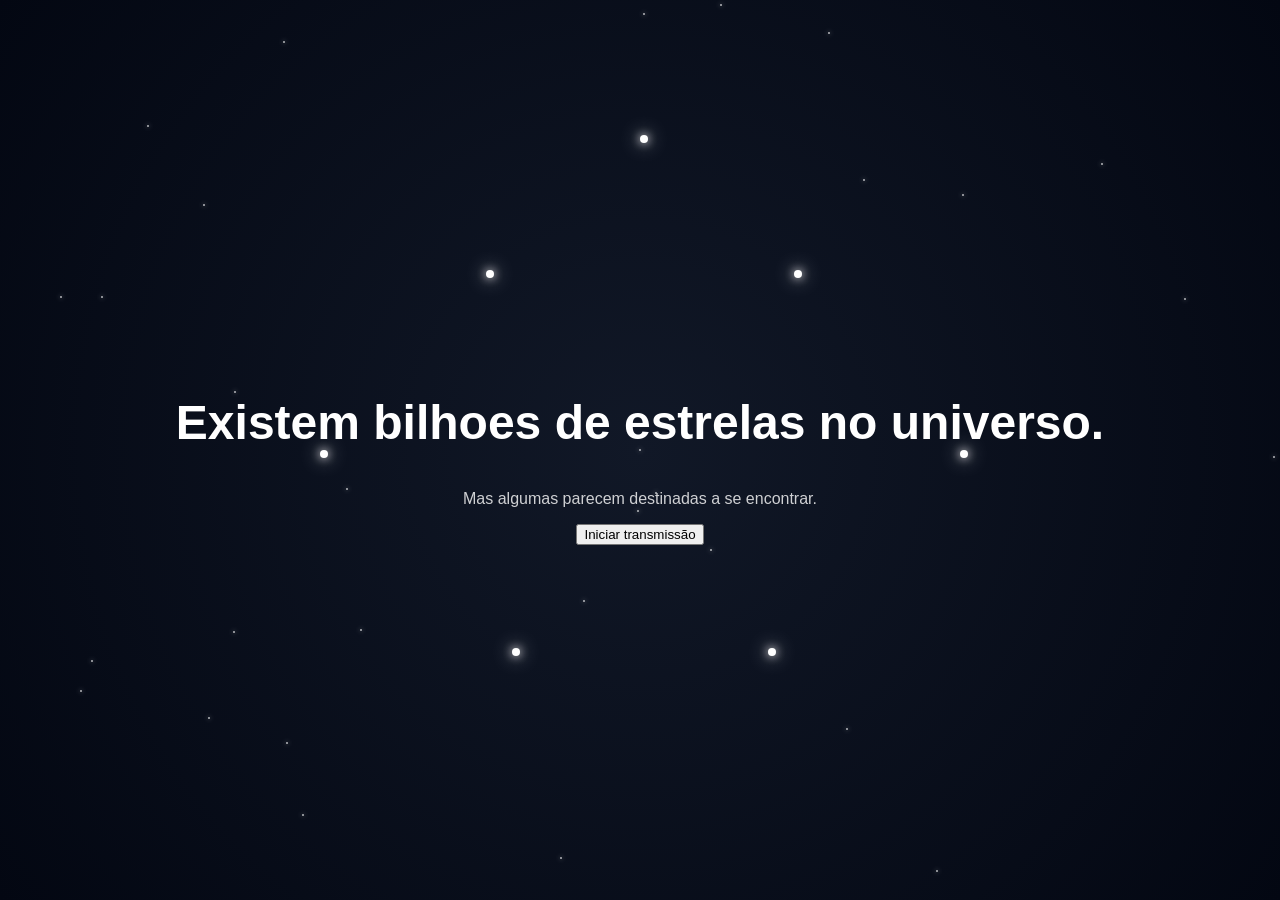
==== ceu.html @ 45bbbbe5 "Projeto de coraçao" ====
<!DOCTYPE html>
<html lang="pt-br">
<head>
    <meta charset="UTF-8">
    <meta name="viewport" content="width=device-width, initial-scale=1.0">
    <title>Ceu</title>
    <link rel="stylesheet" href="ceu.css">
</head>
<body>
<section id="ceu">
<!--estrelas principais-->
<div class="estrela" id="estrela1" style="top:15%; left: 50%"onclick="Arquivo01()"></div>
<div class="estrela" id="estrela2" style="top:30%; left:38%" onclick="Arquivo02()"></div>
<div  class="estrela" id="estrela3"style="top:30%; left:62%" onclick="Arquivo03()"></div>
<div  class="estrela" id="estrela4" style="top:50%; left:25%" onclick="Arquivo04()"></div>
<div  class="estrela" id="estrela5"style="top:50%; left: 75%" onclick="Arquivo05()"></div>
<div class="estrela" id="estrela6" style="top:72%; left:40%" onclick="Arquivo06()"></div>
<div class="estrela" id="estrela7" style="top:72%; left:60%" onclick="Arquivo07()"></div>

<!--estrelas pequenas-->

<div class="estrelas-pequenas"></div>
    <div id="conteudo">

        <h1>Existem bilhoes de estrelas no universo.</h1>

        <p>Mas algumas parecem destinadas a se encontrar.</p>




            <button onclick="Iniciar()">
                Iniciar  transmissão
            </button>

    </div>

<!--Linhas-->

<div class="linha" id="linha1"></div>
<div class="linha"  id="linha2"></div>
<div class="linha"  id="linha3"></div>
<div class="linha" id="linha4"></div>
<div class="linha" id="linha5"></div>
<div class="linha" id="linha6"></div>

<div class="linha" id="linha7"></div>


    </section>

    <script src="ceu.js"></script>
</body>
</html>
---- ceu.css ----
@charset "UTF-8";


body {
    height:100vh;
    margin:0px;




   
    background: radial-gradient(circle at center, #111827,
    #030712);

    color:white;
    font-family:Arial, Helvetica, sans-serif;

    overflow:hidden;
}

#conteudo {
    position:relative;
    text-align:center;
    z-index:10;

    pointer-events: none;

    
}

h1 {
    font-size:3em;
}

p {
    opacity:0.8;
    font-size:1em;
}

button {
    pointer-events:all;
}

#ceu {
    position:relative;
    width:100vw;
    height:100vh;
    display:flex;
    justify-content:center;
    align-items:center;
}

.estrela{
position:absolute;


left:30%;
top:20%;

width:8px;
height:8px;

border-radius:50%;

box-shadow: 0px 0px 10px white, 0 0 20px white;
background-color: white;
z-index:1;
}


.estrelas-pequenas {
    position:absolute;

    width:2px;
    height:2px;

    background-color:white;

    border-radius:50%;

    opacity:0.7;

    box-shadow: 0px 0px 5px white
}


@keyframes pulsar{

    0%,100%{
        transform:scale(1);
    }

    50%{
        transform:scale(1.8);
    }

}

.ativa{
    animation:pulsar 2s infinite;
}

.linha{
    position:absolute;

    height:2px;
    background:white;

    box-shadow:
    0 0 5px white,
    0 0 10px white;

    opacity:0;

    transition:1s;
}



/* 1 → 2 */
#linha1{
    top:22%;
    left:43%;
    width:140px;
    transform:rotate(140deg);
}

/* 1 → 3 */
#linha2{
    top:22%;
    left:50%;
    width:140px;
    transform:rotate(40deg);
}

/* 2 → 4 */
#linha3{
    top:40%;
    left:31%;
    width:150px;
    transform:rotate(125deg);
}

/* 3 → 5 */
#linha4{
    top:40%;
    left:62%;
    width:150px;
    transform:rotate(55deg);
}

/* 4 → 6 */
#linha5{
    top:61%;
    left:31%;
    width:140px;
    transform:rotate(45deg);
}

/* 5 → 7 */
#linha6{
    top:61%;
    left:60%;
    width:140px;
    transform:rotate(135deg);
}

/* 6 → 7 */
#linha7{
    top:72%;
    left:40%;
    width:20%;
    transform:rotate(0deg);
}


/*Animaçoes das estrelas*/
@keyframes piscar{

    0%,100%{
        opacity:0.2;
    }

    50%{
        opacity:1;
    }

}
/*Ajustes*/


.estrelas-pequenas{
    animation:piscar 3s infinite;
}


button {
    transition:0.5s
}

button:hover{
    transform:scale(1.1)
}


.estrela {
    transition:0.5s;
}

.estrela:hover{
    transform:scale(1.5)
}

#conteudo {
    transition:2s;
}

.linhas{
    box-shadow:0px 0px 5px white;
    box-shadow:0px 0px 10px white;
}
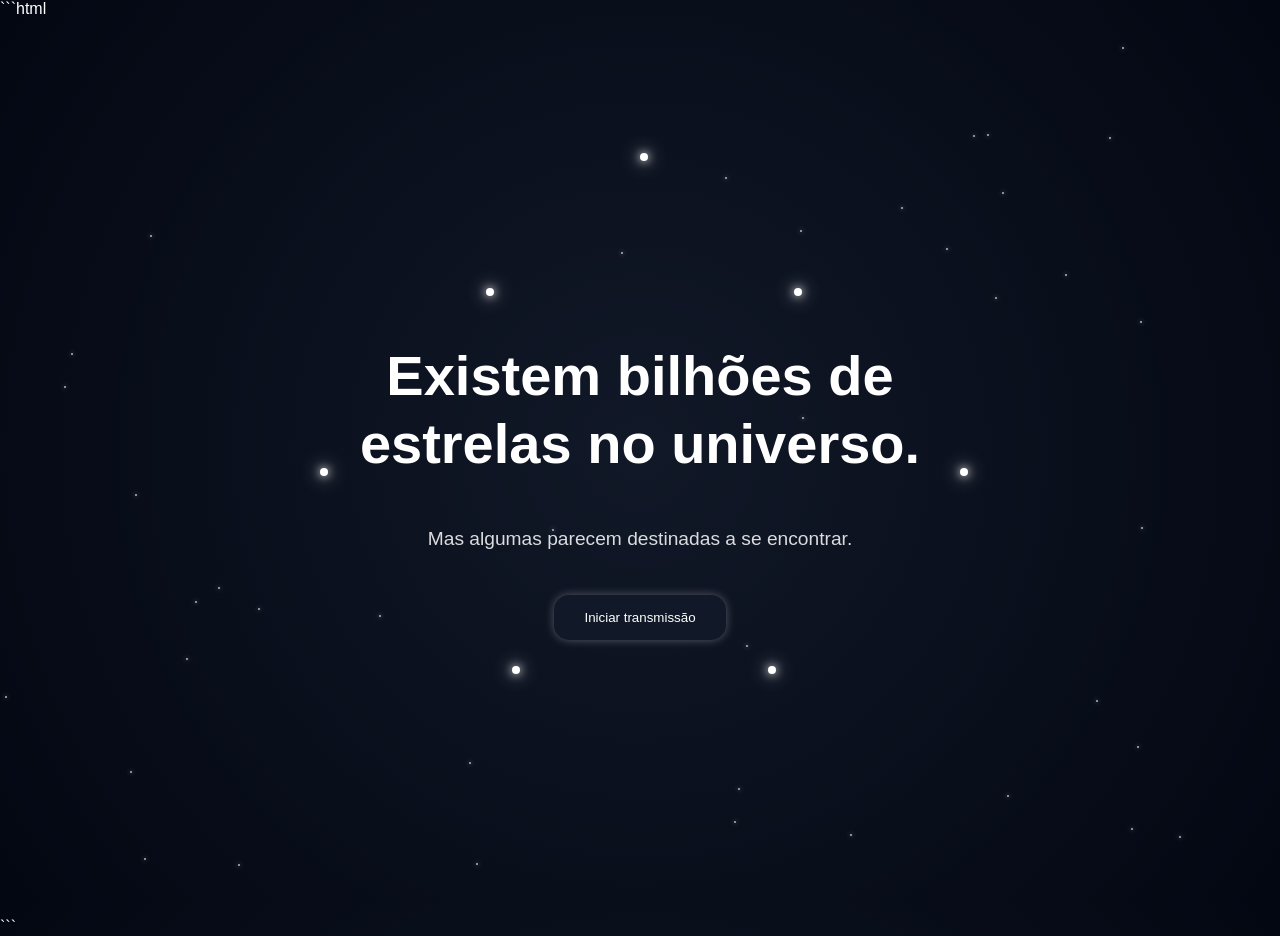
==== commit 7004b0c5: "penultima atualizaçao" ====
--- a/ceu.html
+++ b/ceu.html
@@ -1,54 +1,82 @@
+```html
 <!DOCTYPE html>
 <html lang="pt-br">
+
 <head>
     <meta charset="UTF-8">
     <meta name="viewport" content="width=device-width, initial-scale=1.0">
-    <title>Ceu</title>
+    <title>Departamento de Observação Intergaláctica</title>
+
     <link rel="stylesheet" href="ceu.css">
 </head>
+
 <body>
-<section id="ceu">
-<!--estrelas principais-->
-<div class="estrela" id="estrela1" style="top:15%; left: 50%"onclick="Arquivo01()"></div>
-<div class="estrela" id="estrela2" style="top:30%; left:38%" onclick="Arquivo02()"></div>
-<div  class="estrela" id="estrela3"style="top:30%; left:62%" onclick="Arquivo03()"></div>
-<div  class="estrela" id="estrela4" style="top:50%; left:25%" onclick="Arquivo04()"></div>
-<div  class="estrela" id="estrela5"style="top:50%; left: 75%" onclick="Arquivo05()"></div>
-<div class="estrela" id="estrela6" style="top:72%; left:40%" onclick="Arquivo06()"></div>
-<div class="estrela" id="estrela7" style="top:72%; left:60%" onclick="Arquivo07()"></div>
 
-<!--estrelas pequenas-->
+    <section id="ceu">
 
-<div class="estrelas-pequenas"></div>
-    <div id="conteudo">
+        <!-- Conteúdo -->
+        <div id="conteudo">
 
-        <h1>Existem bilhoes de estrelas no universo.</h1>
+            <h1>
+                Existem bilhões de estrelas no universo.
+            </h1>
 
-        <p>Mas algumas parecem destinadas a se encontrar.</p>
+            <p>
+                Mas algumas parecem destinadas a se encontrar.
+            </p>
+
+            <button onclick="Iniciar()">
+                Iniciar transmissão
+            </button>
+
+        </div>
 
 
+        <!-- Estrelas principais -->
+        <div class="estrela" id="estrela1"
+            style="top:15%; left:50%;"
+            onclick="Arquivo01()"></div>
+
+        <div class="estrela" id="estrela2"
+            style="top:30%; left:38%;"
+            onclick="Arquivo02()"></div>
+
+        <div class="estrela" id="estrela3"
+            style="top:30%; left:62%;"
+            onclick="Arquivo03()"></div>
+
+        <div class="estrela" id="estrela4"
+            style="top:50%; left:25%;"
+            onclick="Arquivo04()"></div>
+
+        <div class="estrela" id="estrela5"
+            style="top:50%; left:75%;"
+            onclick="Arquivo05()"></div>
+
+        <div class="estrela" id="estrela6"
+            style="top:72%; left:40%;"
+            onclick="Arquivo06()"></div>
+
+        <div class="estrela" id="estrela7"
+            style="top:72%; left:60%;"
+            onclick="Arquivo07()"></div>
 
 
-            <button onclick="Iniciar()">
-                Iniciar  transmissão
-            </button>
-
-    </div>
-
-<!--Linhas-->
-
-<div class="linha" id="linha1"></div>
-<div class="linha"  id="linha2"></div>
-<div class="linha"  id="linha3"></div>
-<div class="linha" id="linha4"></div>
-<div class="linha" id="linha5"></div>
-<div class="linha" id="linha6"></div>
-
-<div class="linha" id="linha7"></div>
-
+        <!-- Linhas -->
+        <div class="linha" id="linha1"></div>
+        <div class="linha" id="linha2"></div>
+        <div class="linha" id="linha3"></div>
+        <div class="linha" id="linha4"></div>
+        <div class="linha" id="linha5"></div>
+        <div class="linha" id="linha6"></div>
+        <div class="linha" id="linha7"></div>
 
     </section>
 
+
     <script src="ceu.js"></script>
+
 </body>
-</html>+
+</html>
+```
--- a/ceu.css
+++ b/ceu.css
@@ -1,16 +1,12 @@
+
 @charset "UTF-8";
 
-
-body {
+body{
+    margin:0;
     height:100vh;
-    margin:0px;
-
-
-
-
-   
-    background: radial-gradient(circle at center, #111827,
-    #030712);
+
+    background:
+    radial-gradient(circle at center,#111827,#030712);
 
     color:white;
     font-family:Arial, Helvetica, sans-serif;
@@ -18,106 +14,153 @@
     overflow:hidden;
 }
 
-#conteudo {
+#ceu{
     position:relative;
-    text-align:center;
-    z-index:10;
-
-    pointer-events: none;
-
-    
-}
-
-h1 {
-    font-size:3em;
-}
-
-p {
-    opacity:0.8;
-    font-size:1em;
-}
-
-button {
-    pointer-events:all;
-}
-
-#ceu {
-    position:relative;
+
     width:100vw;
     height:100vh;
+
     display:flex;
     justify-content:center;
     align-items:center;
 }
 
+/* CONTEÚDO */
+
+#conteudo{
+    position:relative;
+    z-index:10;
+
+    width:80%;
+    max-width:700px;
+
+    text-align:center;
+
+    transition:2s;
+
+    pointer-events:none;
+}
+
+h1{
+    font-size:clamp(2rem,5vw,3.5rem);
+    line-height:1.2;
+}
+
+h2{
+    font-size:clamp(1.6rem,4vw,2.5rem);
+}
+
+p{
+    font-size:clamp(1rem,2vw,1.2rem);
+    line-height:1.7;
+
+    opacity:.85;
+}
+
+
+/* BOTÃO */
+
+button{
+    pointer-events:all;
+
+    margin-top:20px;
+
+    padding:15px 30px;
+
+    background:#111827;
+
+    color:white;
+
+    border:none;
+    border-radius:15px;
+
+    cursor:pointer;
+
+    box-shadow:
+    0 0 10px rgba(255,255,255,.3);
+
+    transition:.5s;
+}
+
+button:hover{
+    transform:scale(1.1);
+
+    box-shadow:
+    0 0 15px white;
+}
+
+
+/* ESTRELAS PRINCIPAIS */
+
 .estrela{
-position:absolute;
-
-
-left:30%;
-top:20%;
-
-width:8px;
-height:8px;
-
-border-radius:50%;
-
-box-shadow: 0px 0px 10px white, 0 0 20px white;
-background-color: white;
-z-index:1;
-}
-
-
-.estrelas-pequenas {
+
+    position:absolute;
+
+    width:8px;
+    height:8px;
+
+    background:white;
+
+    border-radius:50%;
+
+    box-shadow:
+    0 0 10px white,
+    0 0 20px white;
+
+    transition:.5s;
+
+    z-index:1;
+}
+
+.estrela:hover{
+    transform:scale(1.5);
+}
+
+
+/* ESTRELAS PEQUENAS */
+
+.estrelas-pequenas{
+
     position:absolute;
 
     width:2px;
     height:2px;
 
-    background-color:white;
+    background:white;
 
     border-radius:50%;
 
-    opacity:0.7;
-
-    box-shadow: 0px 0px 5px white
-}
-
-
-@keyframes pulsar{
-
-    0%,100%{
-        transform:scale(1);
-    }
-
-    50%{
-        transform:scale(1.8);
-    }
-
-}
-
-.ativa{
-    animation:pulsar 2s infinite;
-}
+    opacity:.7;
+
+    box-shadow:
+    0 0 5px white;
+
+    animation:piscar 3s infinite;
+}
+
+
+/* LINHAS */
 
 .linha{
+
     position:absolute;
 
     height:2px;
+
     background:white;
+
+    opacity:0;
+
+    transition:1s;
 
     box-shadow:
     0 0 5px white,
     0 0 10px white;
-
-    opacity:0;
-
-    transition:1s;
-}
-
-
-
-/* 1 → 2 */
+}
+
+
+/* POSIÇÃO DAS LINHAS */
+
 #linha1{
     top:22%;
     left:43%;
@@ -125,7 +168,6 @@
     transform:rotate(140deg);
 }
 
-/* 1 → 3 */
 #linha2{
     top:22%;
     left:50%;
@@ -133,7 +175,6 @@
     transform:rotate(40deg);
 }
 
-/* 2 → 4 */
 #linha3{
     top:40%;
     left:31%;
@@ -141,7 +182,6 @@
     transform:rotate(125deg);
 }
 
-/* 3 → 5 */
 #linha4{
     top:40%;
     left:62%;
@@ -149,7 +189,6 @@
     transform:rotate(55deg);
 }
 
-/* 4 → 6 */
 #linha5{
     top:61%;
     left:31%;
@@ -157,7 +196,6 @@
     transform:rotate(45deg);
 }
 
-/* 5 → 7 */
 #linha6{
     top:61%;
     left:60%;
@@ -165,20 +203,39 @@
     transform:rotate(135deg);
 }
 
-/* 6 → 7 */
 #linha7{
     top:72%;
     left:40%;
+
     width:20%;
+
     transform:rotate(0deg);
 }
 
 
-/*Animaçoes das estrelas*/
+/* ANIMAÇÕES */
+
+@keyframes pulsar{
+
+    0%,100%{
+        transform:scale(1);
+    }
+
+    50%{
+        transform:scale(1.8);
+    }
+
+}
+
+.ativa{
+    animation:pulsar 2s infinite;
+}
+
+
 @keyframes piscar{
 
     0%,100%{
-        opacity:0.2;
+        opacity:.2;
     }
 
     50%{
@@ -186,37 +243,51 @@
     }
 
 }
-/*Ajustes*/
-
-
-.estrelas-pequenas{
-    animation:piscar 3s infinite;
-}
-
-
-button {
-    transition:0.5s
-}
-
-button:hover{
-    transform:scale(1.1)
-}
-
-
-.estrela {
-    transition:0.5s;
-}
-
-.estrela:hover{
-    transform:scale(1.5)
-}
-
-#conteudo {
-    transition:2s;
-}
-
-.linhas{
-    box-shadow:0px 0px 5px white;
-    box-shadow:0px 0px 10px white;
-}
-
+
+
+/* CELULAR */
+
+@media (max-width:768px){
+
+    body{
+        overflow-x:hidden;
+    }
+
+    #conteudo{
+
+        width:90%;
+        max-width:350px;
+
+        padding:10px;
+    }
+
+    h1{
+        font-size:7vw;
+    }
+
+    h2{
+        font-size:6vw;
+    }
+
+    p{
+        font-size:4vw;
+    }
+
+    button{
+
+        padding:12px 22px;
+
+        font-size:4vw;
+    }
+
+    .estrela{
+        width:6px;
+        height:6px;
+    }
+
+    .linha{
+        height:1px;
+    }
+
+}
+
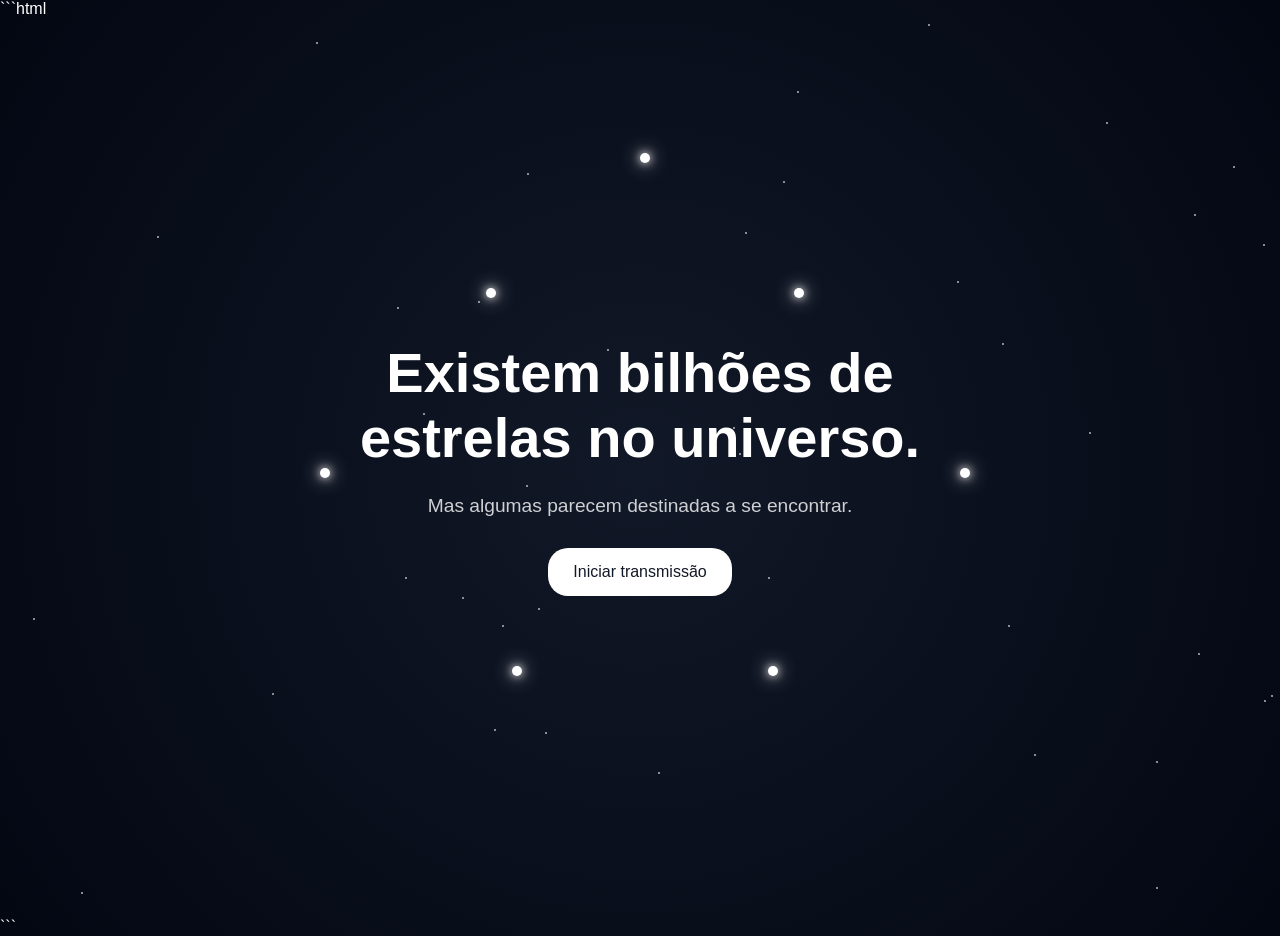
==== commit 5b989ea0: "a" ====
--- a/ceu.html
+++ b/ceu.html
@@ -1,7 +1,6 @@
 ```html
 <!DOCTYPE html>
-<html lang="pt-br">
-
+<html lang="pt-BR">
 <head>
     <meta charset="UTF-8">
     <meta name="viewport" content="width=device-width, initial-scale=1.0">
@@ -9,74 +8,50 @@
 
     <link rel="stylesheet" href="ceu.css">
 </head>
-
 <body>
 
-    <section id="ceu">
+<section id="ceu">
 
-        <!-- Conteúdo -->
-        <div id="conteudo">
-
-            <h1>
-                Existem bilhões de estrelas no universo.
-            </h1>
-
-            <p>
-                Mas algumas parecem destinadas a se encontrar.
-            </p>
-
-            <button onclick="Iniciar()">
-                Iniciar transmissão
-            </button>
-
-        </div>
+    <!-- Estrelas principais -->
+    <div class="estrela" id="estrela1" onclick="Arquivo01()"></div>
+    <div class="estrela" id="estrela2" onclick="Arquivo02()"></div>
+    <div class="estrela" id="estrela3" onclick="Arquivo03()"></div>
+    <div class="estrela" id="estrela4" onclick="Arquivo04()"></div>
+    <div class="estrela" id="estrela5" onclick="Arquivo05()"></div>
+    <div class="estrela" id="estrela6" onclick="Arquivo06()"></div>
+    <div class="estrela" id="estrela7" onclick="Arquivo07()"></div>
 
 
-        <!-- Estrelas principais -->
-        <div class="estrela" id="estrela1"
-            style="top:15%; left:50%;"
-            onclick="Arquivo01()"></div>
+    <!-- Conteúdo -->
+    <div id="conteudo">
 
-        <div class="estrela" id="estrela2"
-            style="top:30%; left:38%;"
-            onclick="Arquivo02()"></div>
+        <h1>Existem bilhões de estrelas no universo.</h1>
 
-        <div class="estrela" id="estrela3"
-            style="top:30%; left:62%;"
-            onclick="Arquivo03()"></div>
+        <p>
+            Mas algumas parecem destinadas a se encontrar.
+        </p>
 
-        <div class="estrela" id="estrela4"
-            style="top:50%; left:25%;"
-            onclick="Arquivo04()"></div>
+        <button onclick="Iniciar()">
+            Iniciar transmissão
+        </button>
 
-        <div class="estrela" id="estrela5"
-            style="top:50%; left:75%;"
-            onclick="Arquivo05()"></div>
-
-        <div class="estrela" id="estrela6"
-            style="top:72%; left:40%;"
-            onclick="Arquivo06()"></div>
-
-        <div class="estrela" id="estrela7"
-            style="top:72%; left:60%;"
-            onclick="Arquivo07()"></div>
+    </div>
 
 
-        <!-- Linhas -->
-        <div class="linha" id="linha1"></div>
-        <div class="linha" id="linha2"></div>
-        <div class="linha" id="linha3"></div>
-        <div class="linha" id="linha4"></div>
-        <div class="linha" id="linha5"></div>
-        <div class="linha" id="linha6"></div>
-        <div class="linha" id="linha7"></div>
+    <!-- Linhas da constelação -->
+    <div class="linha" id="linha1"></div>
+    <div class="linha" id="linha2"></div>
+    <div class="linha" id="linha3"></div>
+    <div class="linha" id="linha4"></div>
+    <div class="linha" id="linha5"></div>
+    <div class="linha" id="linha6"></div>
+    <div class="linha" id="linha7"></div>
 
-    </section>
+</section>
 
 
-    <script src="ceu.js"></script>
+<script src="ceu.js"></script>
 
 </body>
-
 </html>
 ```
--- a/ceu.css
+++ b/ceu.css
@@ -1,22 +1,22 @@
 
 @charset "UTF-8";
 
+*{
+    margin:0;
+    padding:0;
+    box-sizing:border-box;
+}
+
 body{
-    margin:0;
-    height:100vh;
-
-    background:
-    radial-gradient(circle at center,#111827,#030712);
-
+    min-height:100vh;
+    overflow:hidden;
+    background:radial-gradient(circle,#111827,#030712);
     color:white;
     font-family:Arial, Helvetica, sans-serif;
-
-    overflow:hidden;
 }
 
 #ceu{
     position:relative;
-
     width:100vw;
     height:100vh;
 
@@ -25,16 +25,14 @@
     align-items:center;
 }
 
+
 /* CONTEÚDO */
 
 #conteudo{
     position:relative;
     z-index:10;
-
-    width:80%;
-    max-width:700px;
-
     text-align:center;
+    width:min(90%,700px);
 
     transition:2s;
 
@@ -43,61 +41,52 @@
 
 h1{
     font-size:clamp(2rem,5vw,3.5rem);
-    line-height:1.2;
+    margin-bottom:20px;
 }
 
 h2{
-    font-size:clamp(1.6rem,4vw,2.5rem);
+    font-size:clamp(1.5rem,4vw,2.5rem);
+    margin-bottom:20px;
 }
 
 p{
+    opacity:.8;
+    line-height:1.7;
     font-size:clamp(1rem,2vw,1.2rem);
-    line-height:1.7;
-
-    opacity:.85;
-}
-
-
-/* BOTÃO */
+}
 
 button{
+    margin-top:25px;
+
+    padding:15px 25px;
+
+    border:none;
+    border-radius:20px;
+
+    background:white;
+    color:#111827;
+
+    font-size:1rem;
+
+    cursor:pointer;
+
+    transition:.4s;
+
     pointer-events:all;
-
-    margin-top:20px;
-
-    padding:15px 30px;
-
-    background:#111827;
-
-    color:white;
-
-    border:none;
-    border-radius:15px;
-
-    cursor:pointer;
-
-    box-shadow:
-    0 0 10px rgba(255,255,255,.3);
-
-    transition:.5s;
 }
 
 button:hover{
-    transform:scale(1.1);
-
-    box-shadow:
-    0 0 15px white;
-}
-
-
-/* ESTRELAS PRINCIPAIS */
+    transform:scale(1.08);
+}
+
+
+/* ESTRELAS */
 
 .estrela{
-
     position:absolute;
 
-    width:8px;
-    height:8px;
+    width:10px;
+    height:10px;
 
     background:white;
 
@@ -107,20 +96,35 @@
     0 0 10px white,
     0 0 20px white;
 
+    cursor:pointer;
+
     transition:.5s;
-
-    z-index:1;
 }
 
 .estrela:hover{
     transform:scale(1.5);
 }
 
+.ativa{
+    animation:pulsar 2s infinite;
+}
+
+@keyframes pulsar{
+
+    0%,100%{
+        transform:scale(1);
+    }
+
+    50%{
+        transform:scale(1.8);
+    }
+
+}
+
 
 /* ESTRELAS PEQUENAS */
 
 .estrelas-pequenas{
-
     position:absolute;
 
     width:2px;
@@ -132,17 +136,63 @@
 
     opacity:.7;
 
-    box-shadow:
-    0 0 5px white;
-
     animation:piscar 3s infinite;
 }
 
+@keyframes piscar{
+
+    0%,100%{
+        opacity:.3;
+    }
+
+    50%{
+        opacity:1;
+    }
+
+}
+
+
+/* POSIÇÃO DAS ESTRELAS */
+
+#estrela1{
+    top:15%;
+    left:50%;
+}
+
+#estrela2{
+    top:30%;
+    left:38%;
+}
+
+#estrela3{
+    top:30%;
+    left:62%;
+}
+
+#estrela4{
+    top:50%;
+    left:25%;
+}
+
+#estrela5{
+    top:50%;
+    left:75%;
+}
+
+#estrela6{
+    top:72%;
+    left:40%;
+}
+
+#estrela7{
+    top:72%;
+    left:60%;
+}
+
 
 /* LINHAS */
 
 .linha{
-
     position:absolute;
 
     height:2px;
@@ -159,135 +209,147 @@
 }
 
 
-/* POSIÇÃO DAS LINHAS */
+/* DESKTOP */
 
 #linha1{
     top:22%;
     left:43%;
-    width:140px;
+    width:18%;
     transform:rotate(140deg);
 }
 
 #linha2{
     top:22%;
     left:50%;
-    width:140px;
+    width:18%;
     transform:rotate(40deg);
 }
 
 #linha3{
     top:40%;
     left:31%;
-    width:150px;
+    width:20%;
     transform:rotate(125deg);
 }
 
 #linha4{
     top:40%;
-    left:62%;
-    width:150px;
+    left:59%;
+    width:20%;
     transform:rotate(55deg);
 }
 
 #linha5{
     top:61%;
     left:31%;
-    width:140px;
+    width:18%;
     transform:rotate(45deg);
 }
 
 #linha6{
     top:61%;
-    left:60%;
-    width:140px;
+    left:59%;
+    width:18%;
     transform:rotate(135deg);
 }
 
 #linha7{
     top:72%;
     left:40%;
-
     width:20%;
-
-    transform:rotate(0deg);
-}
-
-
-/* ANIMAÇÕES */
-
-@keyframes pulsar{
-
-    0%,100%{
-        transform:scale(1);
-    }
-
-    50%{
-        transform:scale(1.8);
-    }
-
-}
-
-.ativa{
-    animation:pulsar 2s infinite;
-}
-
-
-@keyframes piscar{
-
-    0%,100%{
-        opacity:.2;
-    }
-
-    50%{
-        opacity:1;
-    }
-
-}
-
-
-/* CELULAR */
+}
+
+
+/* ================= MOBILE ================= */
 
 @media (max-width:768px){
 
     body{
-        overflow-x:hidden;
-    }
-
-    #conteudo{
-
-        width:90%;
-        max-width:350px;
-
-        padding:10px;
+        overflow-y:auto;
     }
 
     h1{
-        font-size:7vw;
+        font-size:2rem;
     }
 
     h2{
-        font-size:6vw;
+        font-size:1.5rem;
     }
 
     p{
-        font-size:4vw;
-    }
-
-    button{
-
-        padding:12px 22px;
-
-        font-size:4vw;
+        font-size:1rem;
     }
 
     .estrela{
-        width:6px;
-        height:6px;
-    }
-
-    .linha{
-        height:1px;
-    }
-
-}
-
+        width:8px;
+        height:8px;
+    }
+
+    #estrela1{
+        top:15%;
+        left:50%;
+    }
+
+    #estrela2{
+        top:28%;
+        left:35%;
+    }
+
+    #estrela3{
+        top:28%;
+        left:65%;
+    }
+
+    #estrela4{
+        top:47%;
+        left:22%;
+    }
+
+    #estrela5{
+        top:47%;
+        left:78%;
+    }
+
+    #estrela6{
+        top:68%;
+        left:38%;
+    }
+
+    #estrela7{
+        top:68%;
+        left:62%;
+    }
+
+
+    /* linhas menores */
+
+    #linha1{
+        width:22%;
+    }
+
+    #linha2{
+        width:22%;
+    }
+
+    #linha3{
+        width:25%;
+    }
+
+    #linha4{
+        width:25%;
+    }
+
+    #linha5{
+        width:18%;
+    }
+
+    #linha6{
+        width:18%;
+    }
+
+    #linha7{
+        width:24%;
+    }
+
+}
+
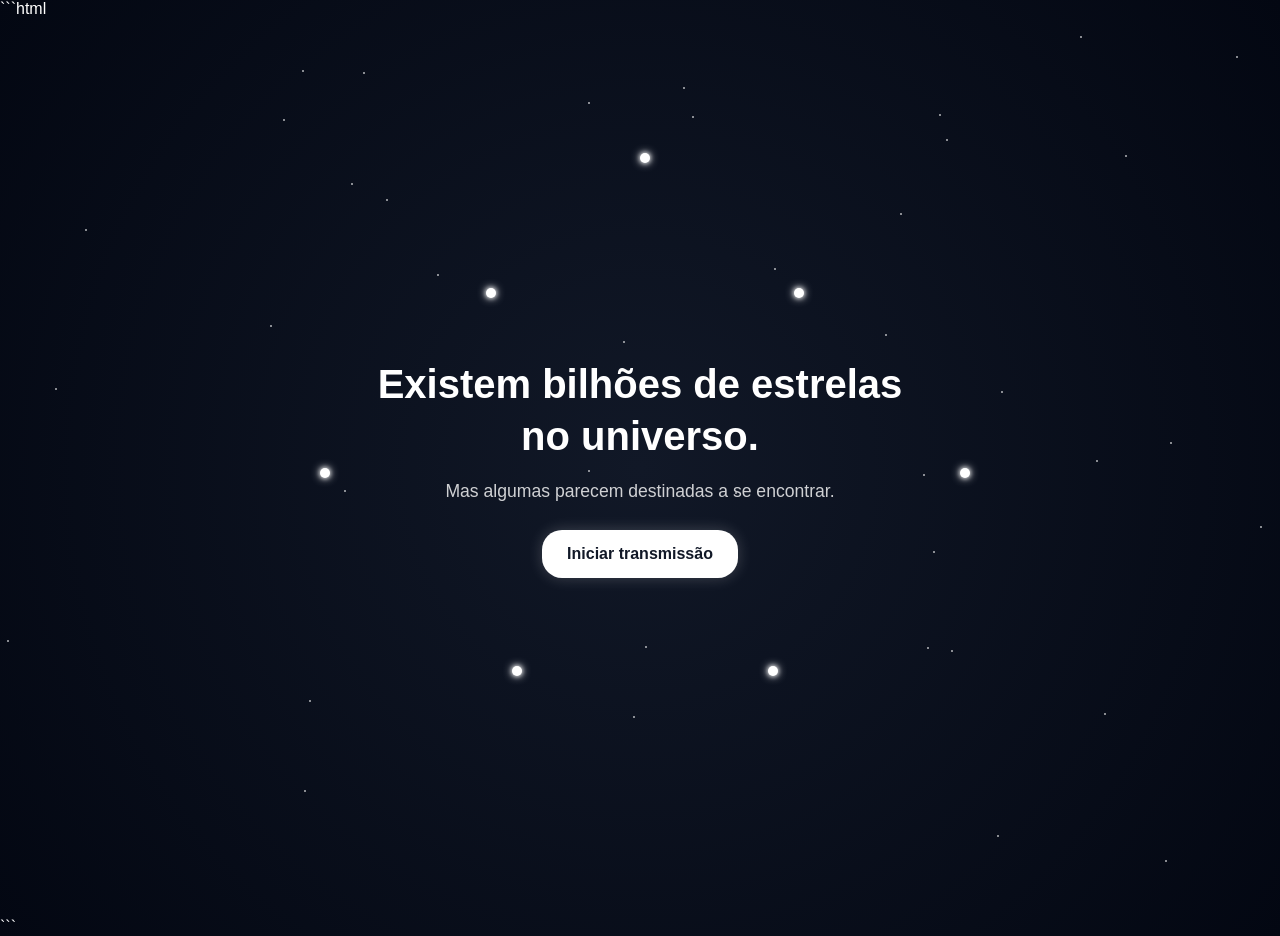
==== commit ef9c9da9: "Atualizaçao final!!" ====
--- a/ceu.html
+++ b/ceu.html
@@ -38,14 +38,15 @@
     </div>
 
 
-    <!-- Linhas da constelação -->
-    <div class="linha" id="linha1"></div>
-    <div class="linha" id="linha2"></div>
-    <div class="linha" id="linha3"></div>
-    <div class="linha" id="linha4"></div>
-    <div class="linha" id="linha5"></div>
-    <div class="linha" id="linha6"></div>
-    <div class="linha" id="linha7"></div>
+   <svg id="constelacao-linhas">
+    <line id="linha1" class="linha" />
+    <line id="linha2" class="linha" />
+    <line id="linha3" class="linha" />
+    <line id="linha4" class="linha" />
+    <line id="linha5" class="linha" />
+    <line id="linha6" class="linha" />
+    <line id="linha7" class="linha" />
+</svg>
 
 </section>
 
--- a/ceu.css
+++ b/ceu.css
@@ -15,6 +15,7 @@
     font-family:Arial, Helvetica, sans-serif;
 }
 
+
 #ceu{
     position:relative;
     width:100vw;
@@ -28,31 +29,58 @@
 
 /* CONTEÚDO */
 
-#conteudo{
-    position:relative;
-    z-index:10;
-    text-align:center;
-    width:min(90%,700px);
-
-    transition:2s;
-
-    pointer-events:none;
-}
-
-h1{
-    font-size:clamp(2rem,5vw,3.5rem);
-    margin-bottom:20px;
-}
-
-h2{
-    font-size:clamp(1.5rem,4vw,2.5rem);
-    margin-bottom:20px;
-}
-
-p{
-    opacity:.8;
-    line-height:1.7;
-    font-size:clamp(1rem,2vw,1.2rem);
+#conteudo {
+    position: absolute;
+    top: 50%; /* Mudado de 70% para 50% para ficar perfeitamente centralizado */
+    left: 50%;
+    transform: translate(-50%, -50%);
+    width: 90%;
+    max-width: 600px; /* Evita que o texto estique demais em telas grandes de PC */
+    text-align: center;
+    transition: opacity 1s;
+    pointer-events: none;
+    z-index: 10;
+    padding: 20px; /* Margem de segurança interna */
+}
+
+
+
+
+h1 {
+    font-size: clamp(1.8rem, 4vw, 2.5rem); /* Máximo reduzido de 3.5rem para 2.5rem */
+    margin-bottom: 15px;
+    line-height: 1.3;
+}
+
+h2 {
+    font-size: clamp(1.4rem, 3vw, 2rem); /* Máximo reduzido de 2.5rem para 2rem */
+    margin-bottom: 15px;
+}
+
+p {
+    opacity: .8;
+    line-height: 1.6;
+    font-size: clamp(0.95rem, 1.5vw, 1.1rem); /* Ajustado para leitura leve */
+}
+
+button {
+    margin-top: 20px;
+    padding: 12px 24px; /* Levemente menor e mais elegante */
+    border: none;
+    border-radius: 20px;
+    background: white;
+    color: #111827;
+    font-size: 0.95rem;
+    font-weight: bold;
+    cursor: pointer;
+    transition: .3s;
+    pointer-events: all;
+    box-shadow: 0 0 15px rgba(255, 255, 255, 0.2);
+}
+
+button:hover {
+    transform: scale(1.05);
+    box-shadow: 0 0 20px rgba(255, 255, 255, 0.4);
 }
 
 button{
@@ -93,12 +121,14 @@
     border-radius:50%;
 
     box-shadow:
-    0 0 10px white,
-    0 0 20px white;
+    0 0 5px white,
+    0 0 10px white;
 
     cursor:pointer;
 
     transition:.5s;
+
+    z-index:5;
 }
 
 .estrela:hover{
@@ -188,168 +218,118 @@
     top:72%;
     left:60%;
 }
-
-
-/* LINHAS */
-
-.linha{
-    position:absolute;
-
-    height:2px;
-
-    background:white;
-
-    opacity:0;
-
-    transition:1s;
-
-    box-shadow:
-    0 0 5px white,
-    0 0 10px white;
-}
-
-
-/* DESKTOP */
-
-#linha1{
-    top:22%;
-    left:43%;
-    width:18%;
-    transform:rotate(140deg);
-}
-
-#linha2{
-    top:22%;
-    left:50%;
-    width:18%;
-    transform:rotate(40deg);
-}
-
-#linha3{
-    top:40%;
-    left:31%;
-    width:20%;
-    transform:rotate(125deg);
-}
-
-#linha4{
-    top:40%;
-    left:59%;
-    width:20%;
-    transform:rotate(55deg);
-}
-
-#linha5{
-    top:61%;
-    left:31%;
-    width:18%;
-    transform:rotate(45deg);
-}
-
-#linha6{
-    top:61%;
-    left:59%;
-    width:18%;
-    transform:rotate(135deg);
-}
-
-#linha7{
-    top:72%;
-    left:40%;
-    width:20%;
-}
+/*=== linhas alinhadas ====*/
+
+/* ESTILIZAÇÃO DO CONTAINER SVG */
+#constelacao-linhas {
+    position: absolute;
+    top: 0;
+    left: 0;
+    width: 100vw;
+    height: 100vh;
+    pointer-events: none; /* Garante que o SVG não trave os cliques nas estrelas */
+    z-index: 4;
+}
+
+/* ESTILIZAÇÃO DE CADA LINHA DENTRO DO SVG */
+.linha {
+    stroke: white;
+    stroke-width: 2px;
+    opacity: 0;
+    transition: opacity 1s;
+    /* Efeito de brilho neon nas linhas */
+    filter: drop-shadow(0 0 3px white) drop-shadow(0 0 5px white); 
+}
+
+
+
+
+
+
+
+
 
 
 /* ================= MOBILE ================= */
 
 @media (max-width:768px){
-
-    body{
-        overflow-y:auto;
-    }
-
-    h1{
-        font-size:2rem;
-    }
-
-    h2{
-        font-size:1.5rem;
-    }
-
-    p{
-        font-size:1rem;
-    }
-
-    .estrela{
+#conteudo {
+        top: 50%; /* Mantém centralizado também no mobile para não cobrir o botão */
+        width: 85%;
+    }
+
+    body {
+        overflow: hidden; /* Garante que o celular não ganhe barra de rolagem */
+    }
+
+    /* No mobile, confiamos no limite mínimo do clamp() que definimos lá em cima, 
+       mas se precisar forçar tamanhos específicos, usamos 'rem' ou 'em' em vez de 'vh' */
+    h1 {
+        font-size: 1.6rem;
+    }
+
+    h2 {
+        font-size: 1.3rem;
+    }
+
+    p {
+        font-size: 0.95rem;
+        line-height: 1.5;
+    }
+
+    button {
+        padding: 12px 22px;
+        font-size: 0.9rem;
+    }
+
+.estrela{
         width:8px;
         height:8px;
-    }
-
-    #estrela1{
-        top:15%;
-        left:50%;
-    }
-
-    #estrela2{
-        top:28%;
-        left:35%;
-    }
-
-    #estrela3{
-        top:28%;
-        left:65%;
-    }
-
-    #estrela4{
-        top:47%;
-        left:22%;
-    }
-
-    #estrela5{
-        top:47%;
-        left:78%;
-    }
-
-    #estrela6{
-        top:68%;
-        left:38%;
-    }
-
-    #estrela7{
-        top:68%;
-        left:62%;
-    }
-
-
-    /* linhas menores */
-
-    #linha1{
-        width:22%;
-    }
-
-    #linha2{
-        width:22%;
-    }
-
-    #linha3{
-        width:25%;
-    }
-
-    #linha4{
-        width:25%;
-    }
-
-    #linha5{
-        width:18%;
-    }
-
-    #linha6{
-        width:18%;
-    }
-
-    #linha7{
-        width:24%;
-    }
-
-}
-
+}
+
+   #estrela1{
+top:12%;
+left:50%;
+}
+
+#estrela2{
+top:25%;
+left:38%;
+}
+
+#estrela3{
+top:25%;
+left:62%;
+}
+
+#estrela4{
+top:47%;
+left:28%;
+}
+
+#estrela5{
+top:47%;
+left:72%;
+}
+
+#estrela6{
+top:67%;
+left:42%;
+}
+
+#estrela7{
+top:67%;
+left:58%;
+}
+
+
+}
+
+.final{
+    animation:pulsar 1s infinite;
+
+    box-shadow:
+    0 0 10px white,
+    0 0 20px white,
+    0 0 40px white;
+}
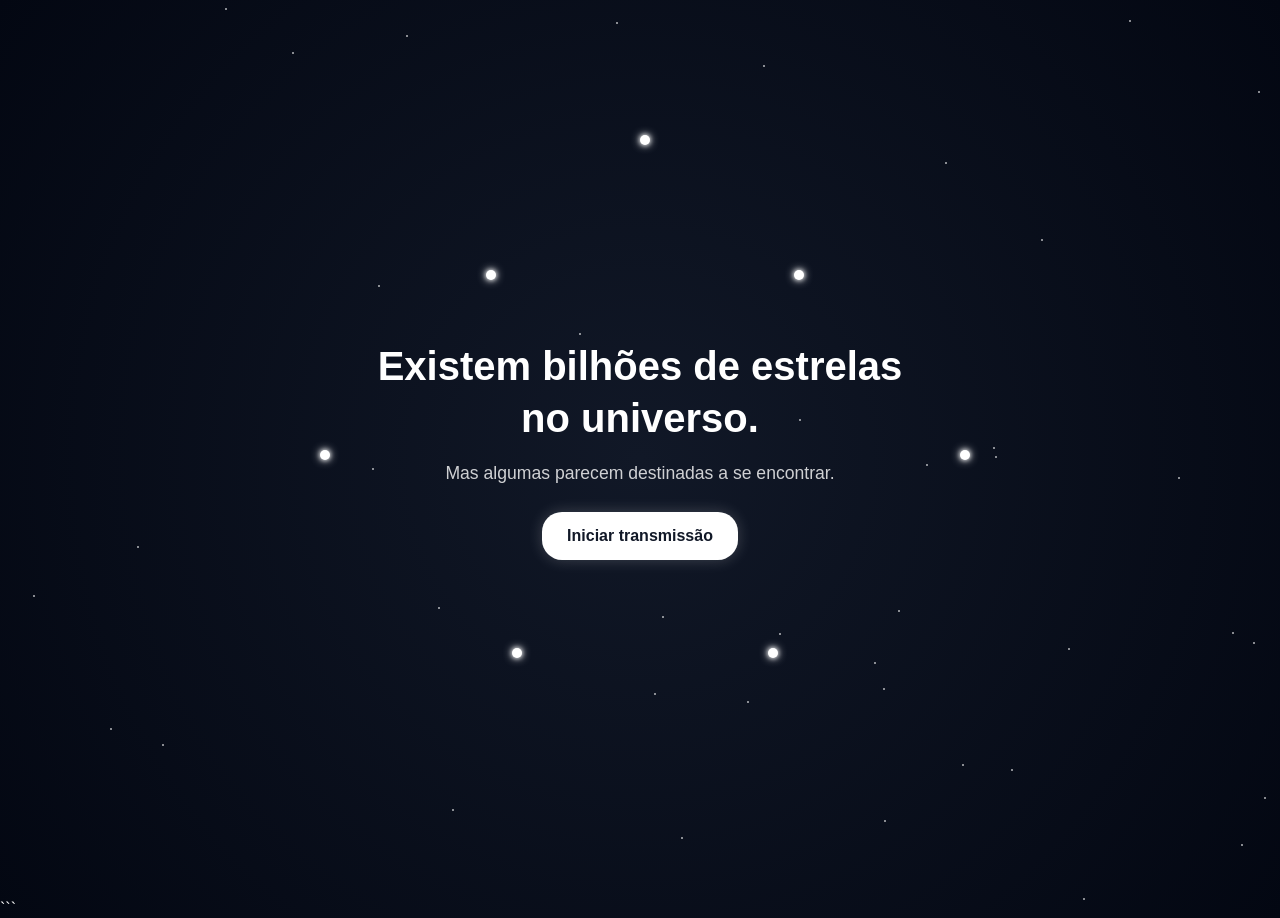
==== commit e2706c81: "Final!!!" ====
--- a/ceu.html
+++ b/ceu.html
@@ -1,4 +1,4 @@
-```html
+
 <!DOCTYPE html>
 <html lang="pt-BR">
 <head>
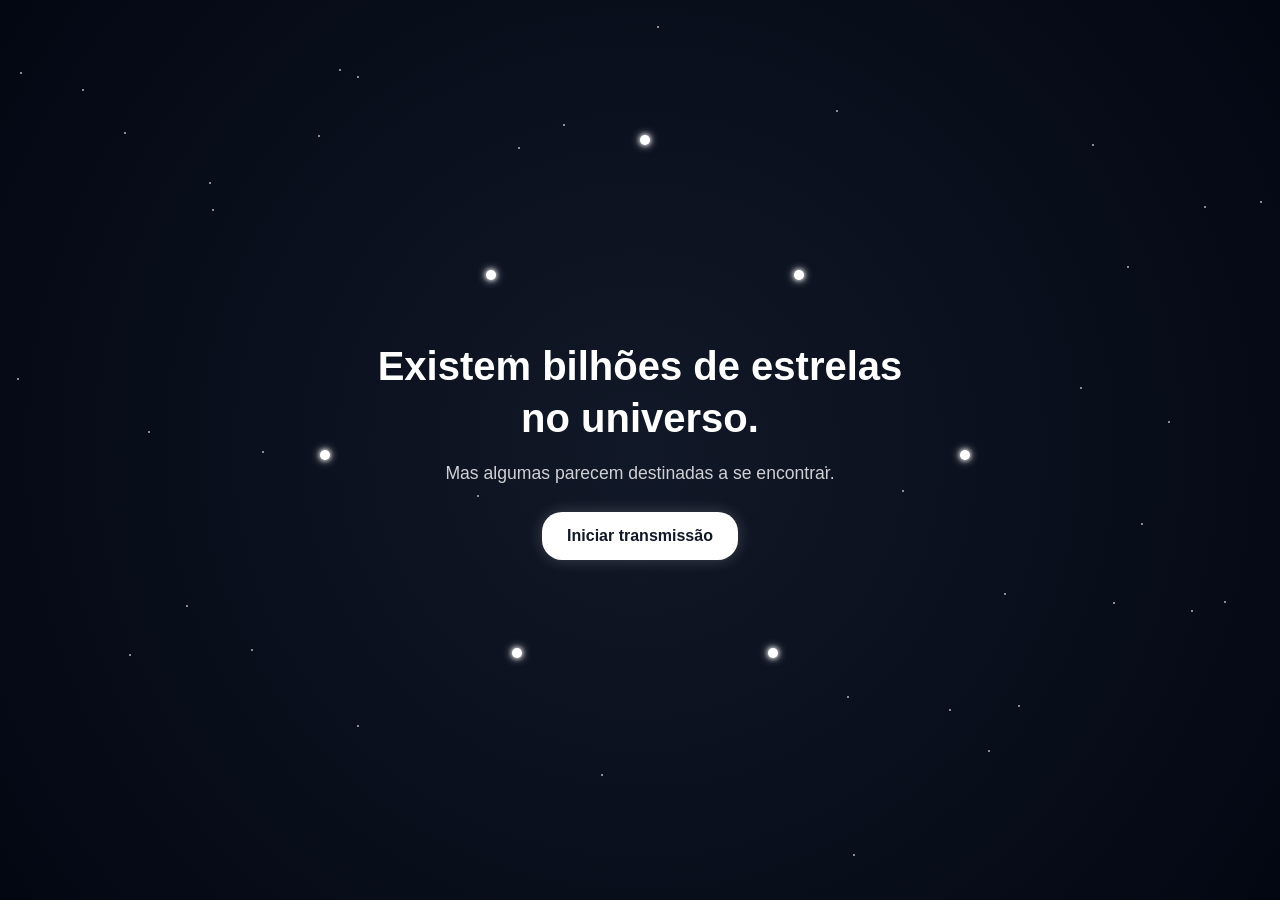
==== commit d8e77d37: "❤" ====
--- a/ceu.html
+++ b/ceu.html
@@ -1,4 +1,3 @@
-
 <!DOCTYPE html>
 <html lang="pt-BR">
 <head>
@@ -12,7 +11,6 @@
 
 <section id="ceu">
 
-    <!-- Estrelas principais -->
     <div class="estrela" id="estrela1" onclick="Arquivo01()"></div>
     <div class="estrela" id="estrela2" onclick="Arquivo02()"></div>
     <div class="estrela" id="estrela3" onclick="Arquivo03()"></div>
@@ -22,7 +20,6 @@
     <div class="estrela" id="estrela7" onclick="Arquivo07()"></div>
 
 
-    <!-- Conteúdo -->
     <div id="conteudo">
 
         <h1>Existem bilhões de estrelas no universo.</h1>
@@ -38,15 +35,15 @@
     </div>
 
 
-   <svg id="constelacao-linhas">
-    <line id="linha1" class="linha" />
-    <line id="linha2" class="linha" />
-    <line id="linha3" class="linha" />
-    <line id="linha4" class="linha" />
-    <line id="linha5" class="linha" />
-    <line id="linha6" class="linha" />
-    <line id="linha7" class="linha" />
-</svg>
+    <svg id="constelacao-linhas">
+        <line id="linha1" class="linha" />
+        <line id="linha2" class="linha" />
+        <line id="linha3" class="linha" />
+        <line id="linha4" class="linha" />
+        <line id="linha5" class="linha" />
+        <line id="linha6" class="linha" />
+        <line id="linha7" class="linha" />
+    </svg>
 
 </section>
 
@@ -54,5 +51,4 @@
 <script src="ceu.js"></script>
 
 </body>
-</html>
-```
+</html>
--- a/ceu.css
+++ b/ceu.css
@@ -61,6 +61,40 @@
     opacity: .8;
     line-height: 1.6;
     font-size: clamp(0.95rem, 1.5vw, 1.1rem); /* Ajustado para leitura leve */
+}
+
+/*====== Imagens/videos =======*/
+
+/* Container das fotos centralizado no meio das estrelas */
+/* Container das fotos centralizado no meio das estrelas */
+.slideshow-interno {
+    position: relative;
+    width: 260px;   /* Tamanho fixo para não empurrar as coisas */
+    height: 260px;  /* Altura fixa idêntica */
+    margin: 15px auto 0 auto;
+    display: block; /* Mudado para block para travar o fluxo vertical */
+    overflow: hidden;
+    background: rgba(255, 255, 255, 0.05); /* Fundo sutil caso a foto demore a carregar */
+    border-radius: 12px;
+}
+
+.midia-memoria {
+    position: absolute;
+    top: 0;
+    left: 0;
+    width: 100%;
+    height: 100%;
+    object-fit: cover; 
+    border-radius: 12px;
+    box-shadow: 0 0 25px rgba(255, 255, 255, 0.25);
+    opacity: 0;
+    transform: scale(0.95);
+    transition: opacity 1s ease-in-out, transform 1s ease-in-out;
+}
+
+.midia-memoria.ativa {
+    opacity: 1;
+    transform: scale(1);
 }
 
 button {
